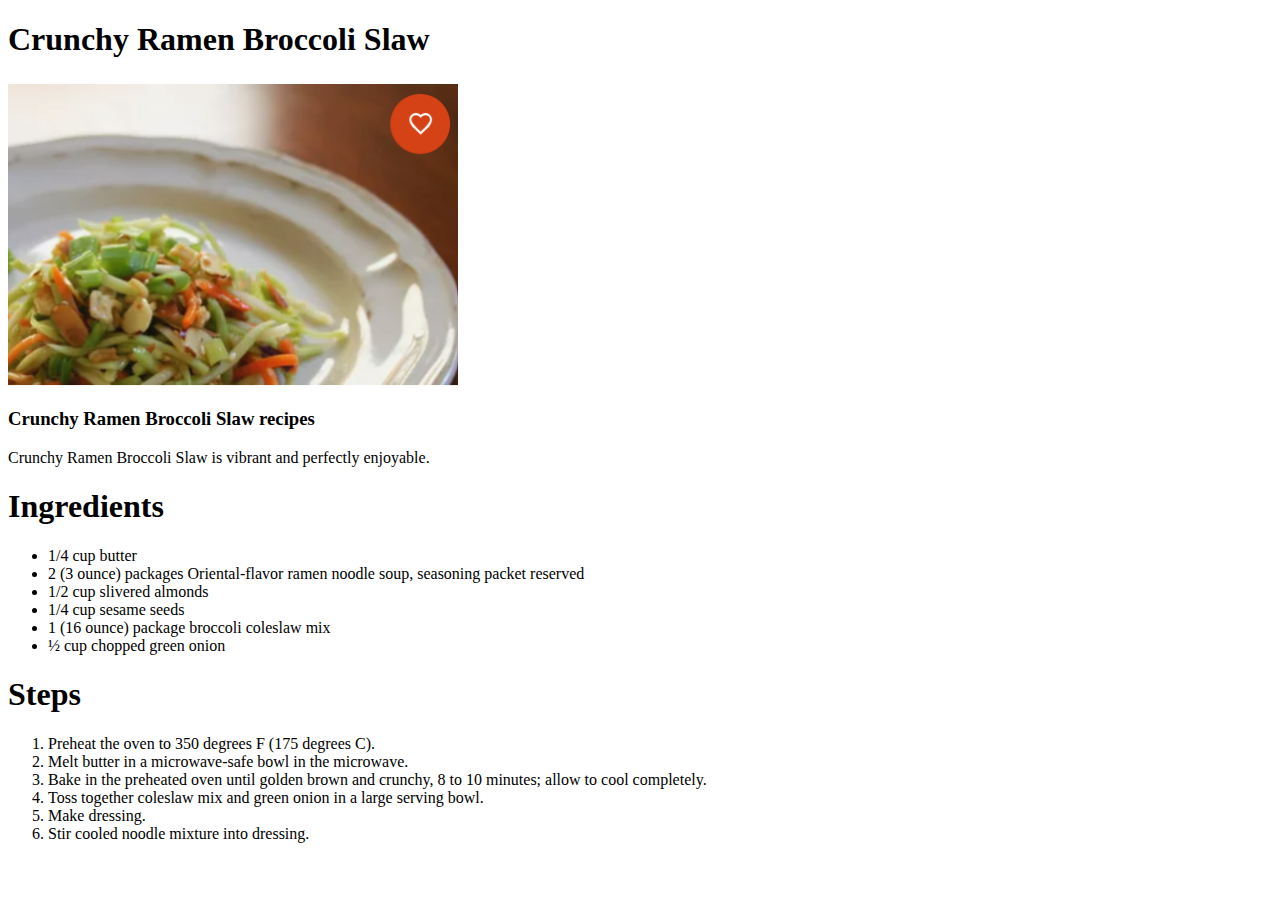
==== recipes/broccoliSlaw.html @ 952893a8 "Project initialization" ====
<!DOCTYPE html>
<html lang="en">
<head>
   <meta charset="UTF-8">
   <meta name="viewport" content="width=device-width, initial-scale=1.0">
   <title>RECIPE</title>
</head>
<body>
   <h1>Crunchy Ramen Broccoli Slaw</h1>
   <img src="./image/broccolislaw.png" alt="broccoli Slaw" width="450">
   <h3>Crunchy Ramen Broccoli Slaw recipes</h3>
   <p>
      Crunchy Ramen Broccoli Slaw is vibrant and perfectly enjoyable.
   </p>
   <h1>Ingredients</h1>
   <ul>
      <li> 1/4 cup butter</li>
      <li>2 (3 ounce) packages Oriental-flavor ramen noodle soup, seasoning packet reserved</li>
      <li>1/2 cup slivered almonds</li>
      <li>1/4 cup sesame seeds</li>
      <li>1 (16 ounce) package broccoli coleslaw mix</li>
      <li>½ cup chopped green onion</li>
   </ul>
   <h1>Steps</h1>
   <ol type="1">
      <li>Preheat the oven to 350 degrees F (175 degrees C).</li>
      <li>Melt butter in a microwave-safe bowl in the microwave.</li>
      <li>Bake in the preheated oven until golden brown and crunchy, 8 to 10 minutes; allow to cool completely.</li>
      <li>Toss together coleslaw mix and green onion in a large serving bowl.</li>
      <li>Make dressing.</li>
      <li>Stir cooled noodle mixture into dressing.</li>
   </ol>
</body>
</html>
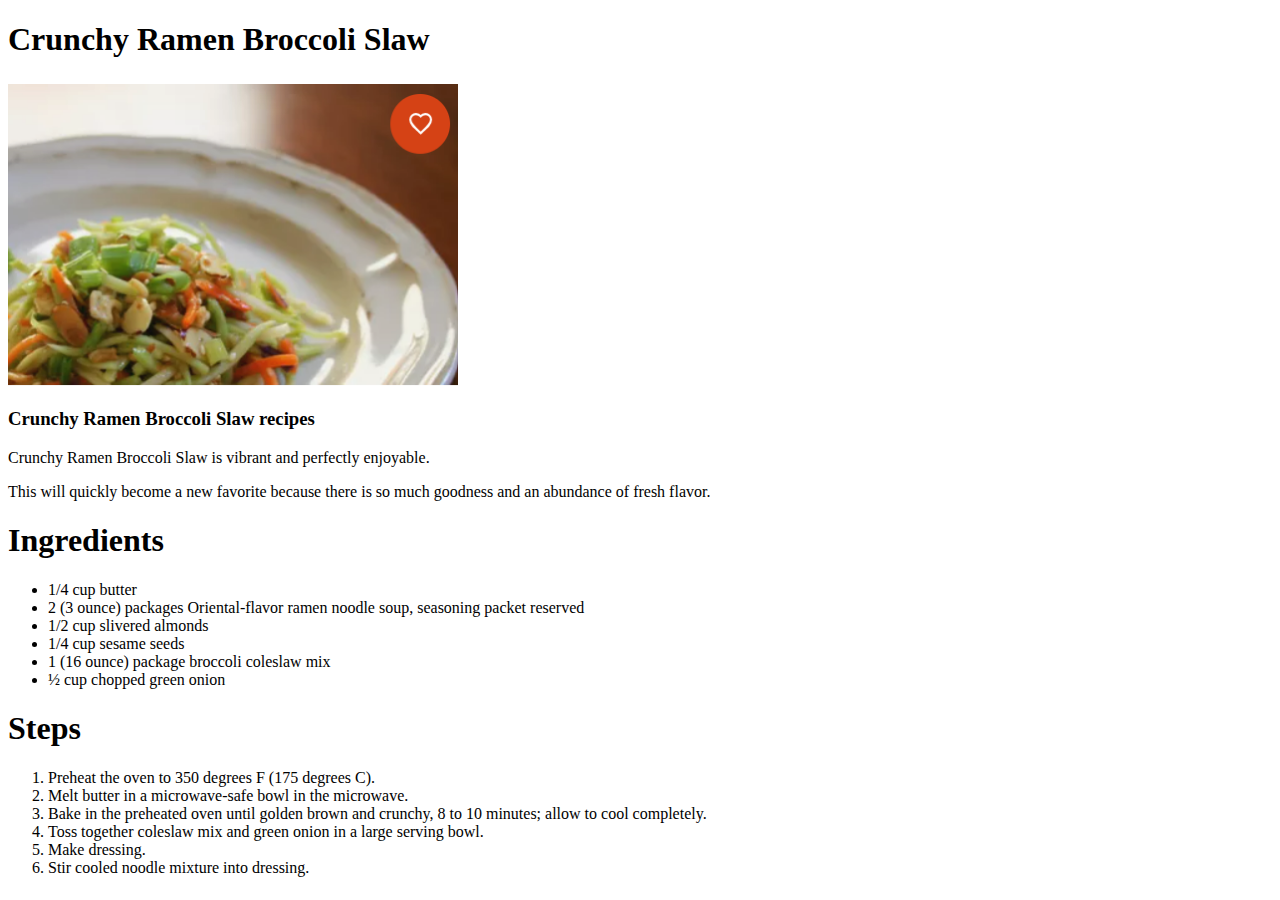
==== commit 297c88ec: "Project initialization" ====
--- a/recipes/broccoliSlaw.html
+++ b/recipes/broccoliSlaw.html
@@ -11,6 +11,9 @@
    <h3>Crunchy Ramen Broccoli Slaw recipes</h3>
    <p>
       Crunchy Ramen Broccoli Slaw is vibrant and perfectly enjoyable.
+   </p>
+   <p>
+      This will quickly become a new favorite because there is so much goodness and an abundance of fresh flavor.
    </p>
    <h1>Ingredients</h1>
    <ul>
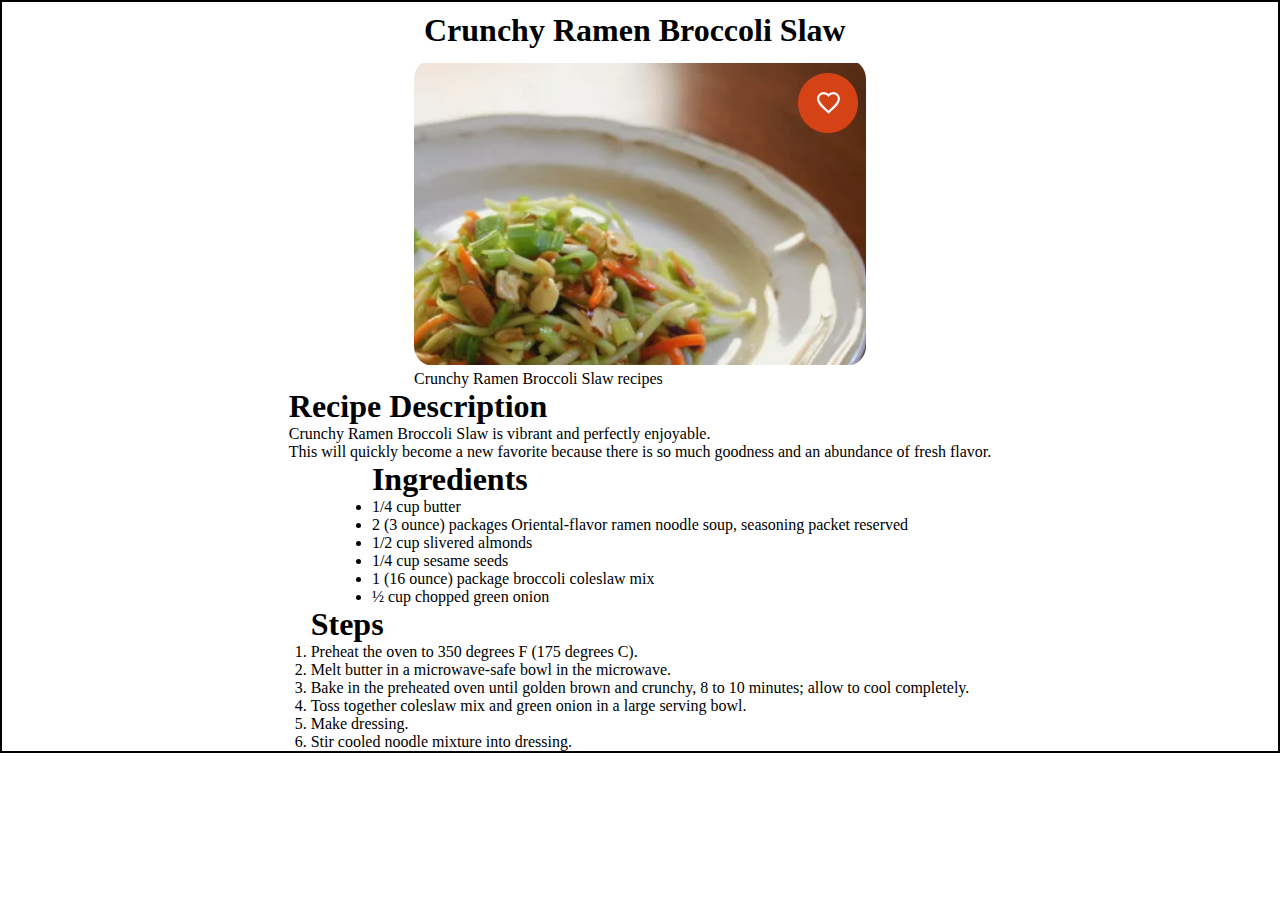
==== commit aa2929ea: "Placed somme elements in containers for easy styling" ====
--- a/recipes/broccoliSlaw.html
+++ b/recipes/broccoliSlaw.html
@@ -3,19 +3,29 @@
 <head>
    <meta charset="UTF-8">
    <meta name="viewport" content="width=device-width, initial-scale=1.0">
+   <link rel="stylesheet" href="../styles/style.css">
    <title>RECIPE</title>
 </head>
 <body>
-   <h1>Crunchy Ramen Broccoli Slaw</h1>
-   <img src="./image/broccolislaw.png" alt="broccoli Slaw" width="450">
-   <h3>Crunchy Ramen Broccoli Slaw recipes</h3>
-   <p>
-      Crunchy Ramen Broccoli Slaw is vibrant and perfectly enjoyable.
-   </p>
-   <p>
-      This will quickly become a new favorite because there is so much goodness and an abundance of fresh flavor.
-   </p>
-   <h1>Ingredients</h1>
+   <div class="container">
+      <div class="nav">
+         <h1>Crunchy Ramen Broccoli Slaw</h1>
+         <figure>
+            <img src="./image/broccolislaw.png" alt="broccoli Slaw">
+            <figcaption>Crunchy Ramen Broccoli Slaw recipes</figcaption>
+         </figure>
+      </div>
+   <div class="desc">
+      <h1>Recipe Description</h1>
+      <p>
+         Crunchy Ramen Broccoli Slaw is vibrant and perfectly enjoyable.
+      </p>
+      <p>
+         This will quickly become a new favorite because there is so much goodness and an abundance of fresh flavor.
+      </p>
+   </div>
+   <div class="ingredients">
+      <h1>Ingredients</h1>
    <ul>
       <li> 1/4 cup butter</li>
       <li>2 (3 ounce) packages Oriental-flavor ramen noodle soup, seasoning packet reserved</li>
@@ -24,14 +34,19 @@
       <li>1 (16 ounce) package broccoli coleslaw mix</li>
       <li>½ cup chopped green onion</li>
    </ul>
-   <h1>Steps</h1>
-   <ol type="1">
-      <li>Preheat the oven to 350 degrees F (175 degrees C).</li>
-      <li>Melt butter in a microwave-safe bowl in the microwave.</li>
-      <li>Bake in the preheated oven until golden brown and crunchy, 8 to 10 minutes; allow to cool completely.</li>
-      <li>Toss together coleslaw mix and green onion in a large serving bowl.</li>
-      <li>Make dressing.</li>
-      <li>Stir cooled noodle mixture into dressing.</li>
-   </ol>
+   </div>
+   <div class="steps">
+      <h1>Steps</h1>
+      <ol type="1">
+         <li>Preheat the oven to 350 degrees F (175 degrees C).</li>
+         <li>Melt butter in a microwave-safe bowl in the microwave.</li>
+         <li>Bake in the preheated oven until golden brown and crunchy, 8 to 10 minutes; allow to cool completely.</li>
+         <li>Toss together coleslaw mix and green onion in a large serving bowl.</li>
+         <li>Make dressing.</li>
+         <li>Stir cooled noodle mixture into dressing.</li>
+      </ol>
+   </div>
+   </div>
+   
 </body>
 </html>--- a/styles/style.css
+++ b/styles/style.css
@@ -0,0 +1,24 @@
+*,
+*::after,
+*::before{
+   margin: 0;
+   padding: 0;
+   box-sizing: border-box;
+}
+
+.container{
+   display: flex;
+   flex-direction: column;
+   align-items: center;
+   justify-content: center;
+   width: 100%;
+   border: 2px solid black;
+}
+
+.nav h1{
+   margin: 10px;
+}
+
+.nav img{
+   border-radius: 20px;
+}